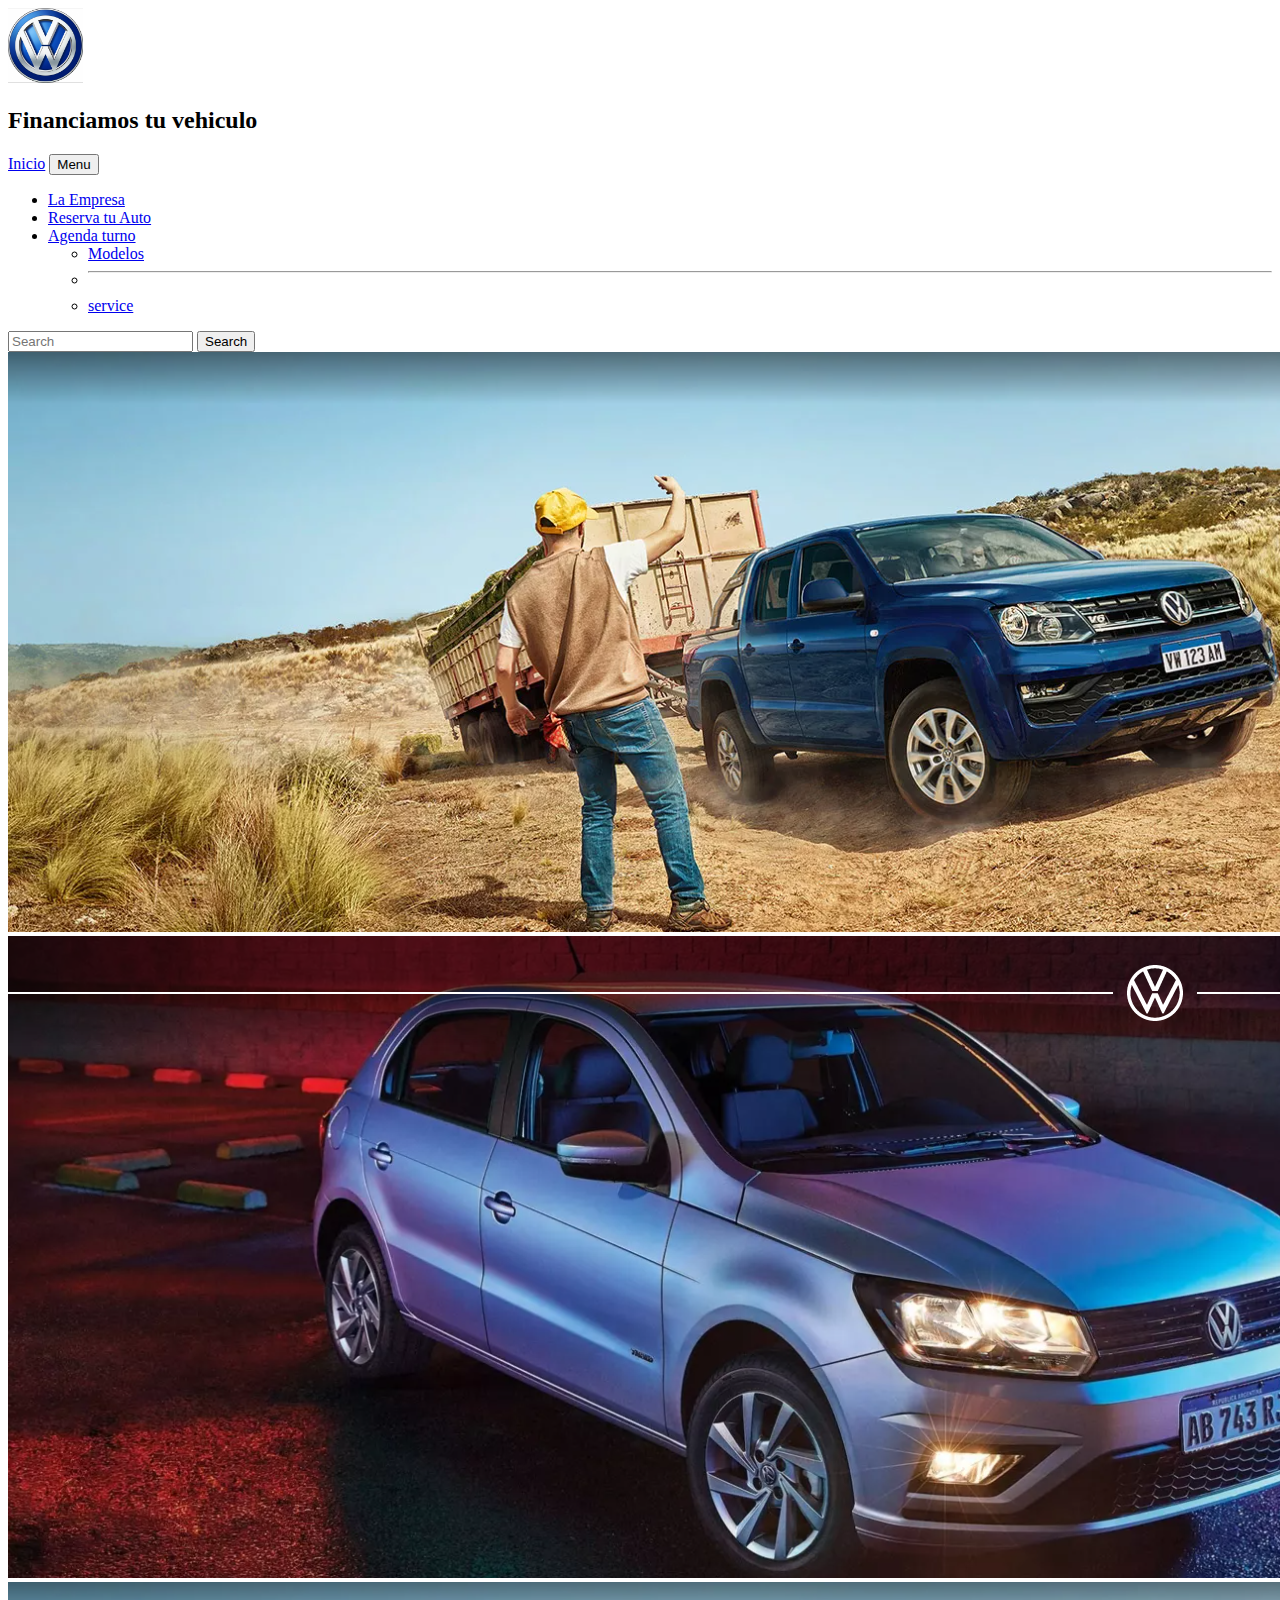
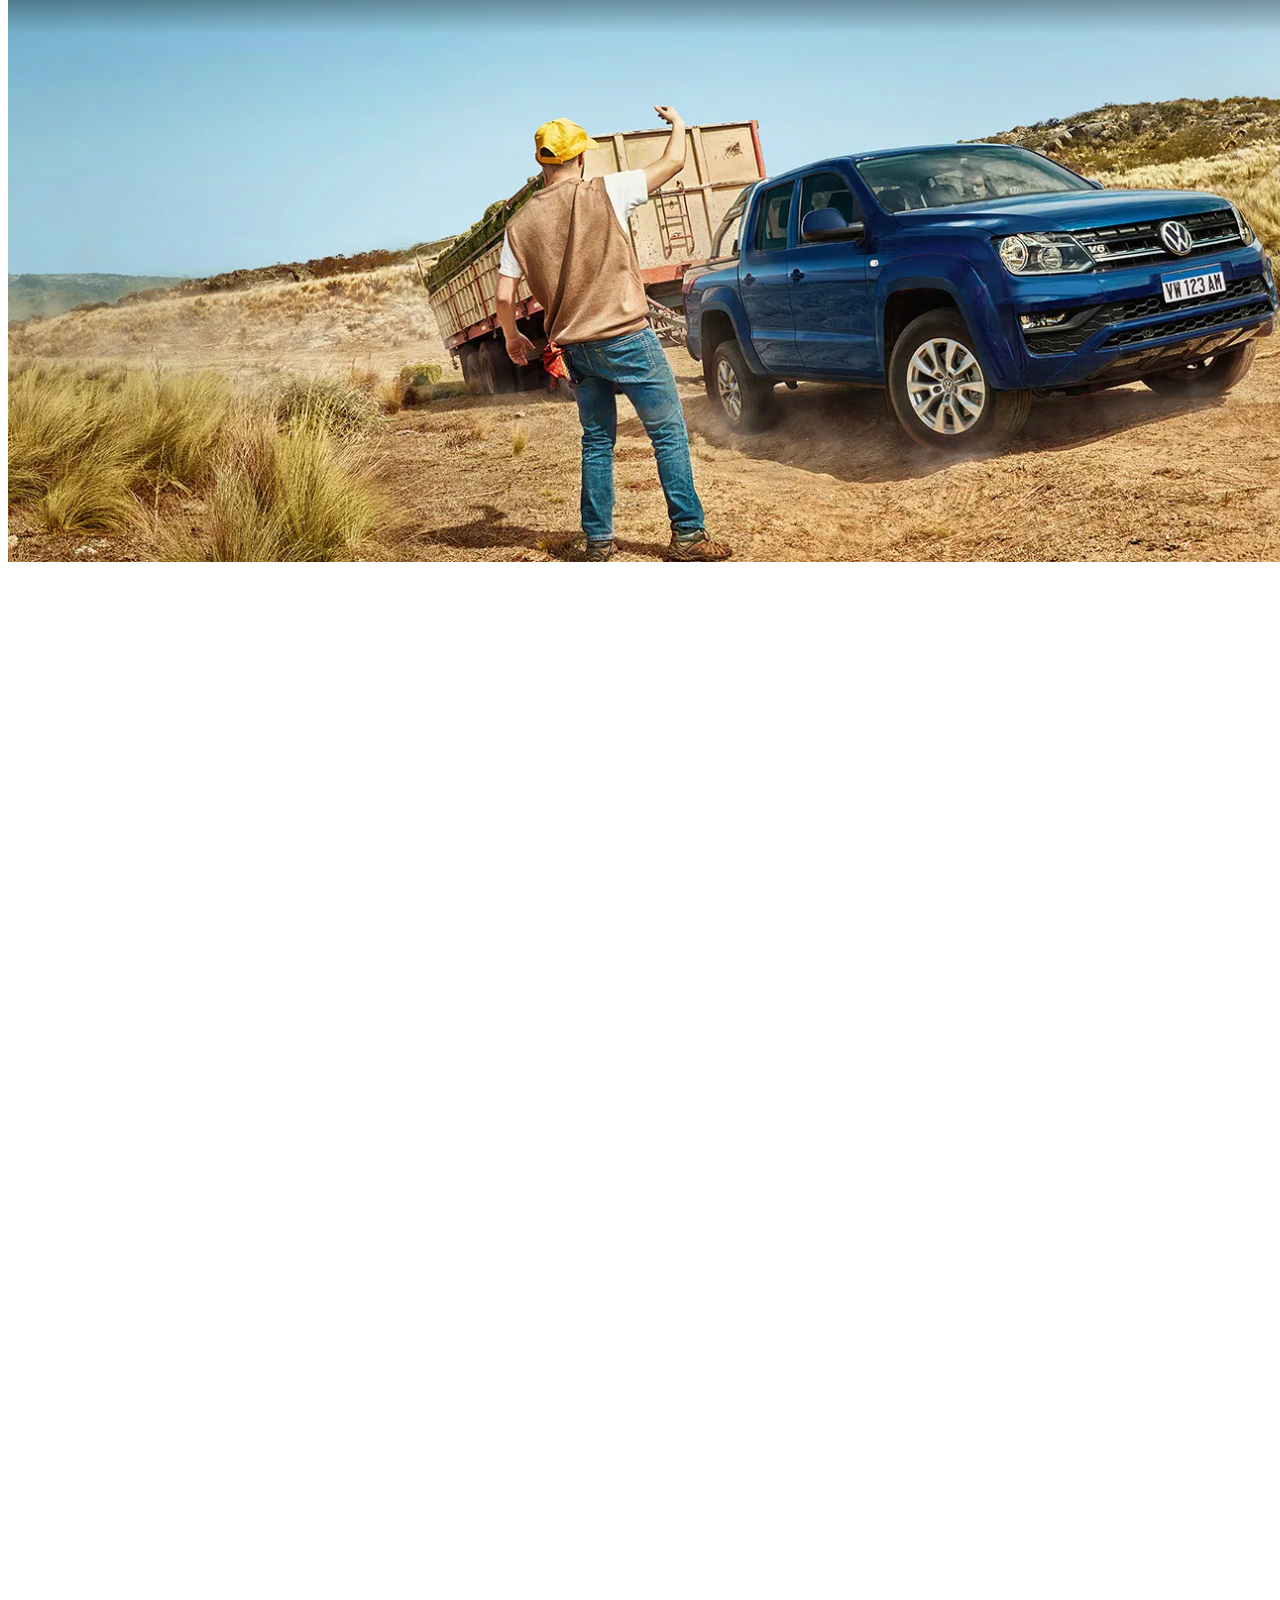
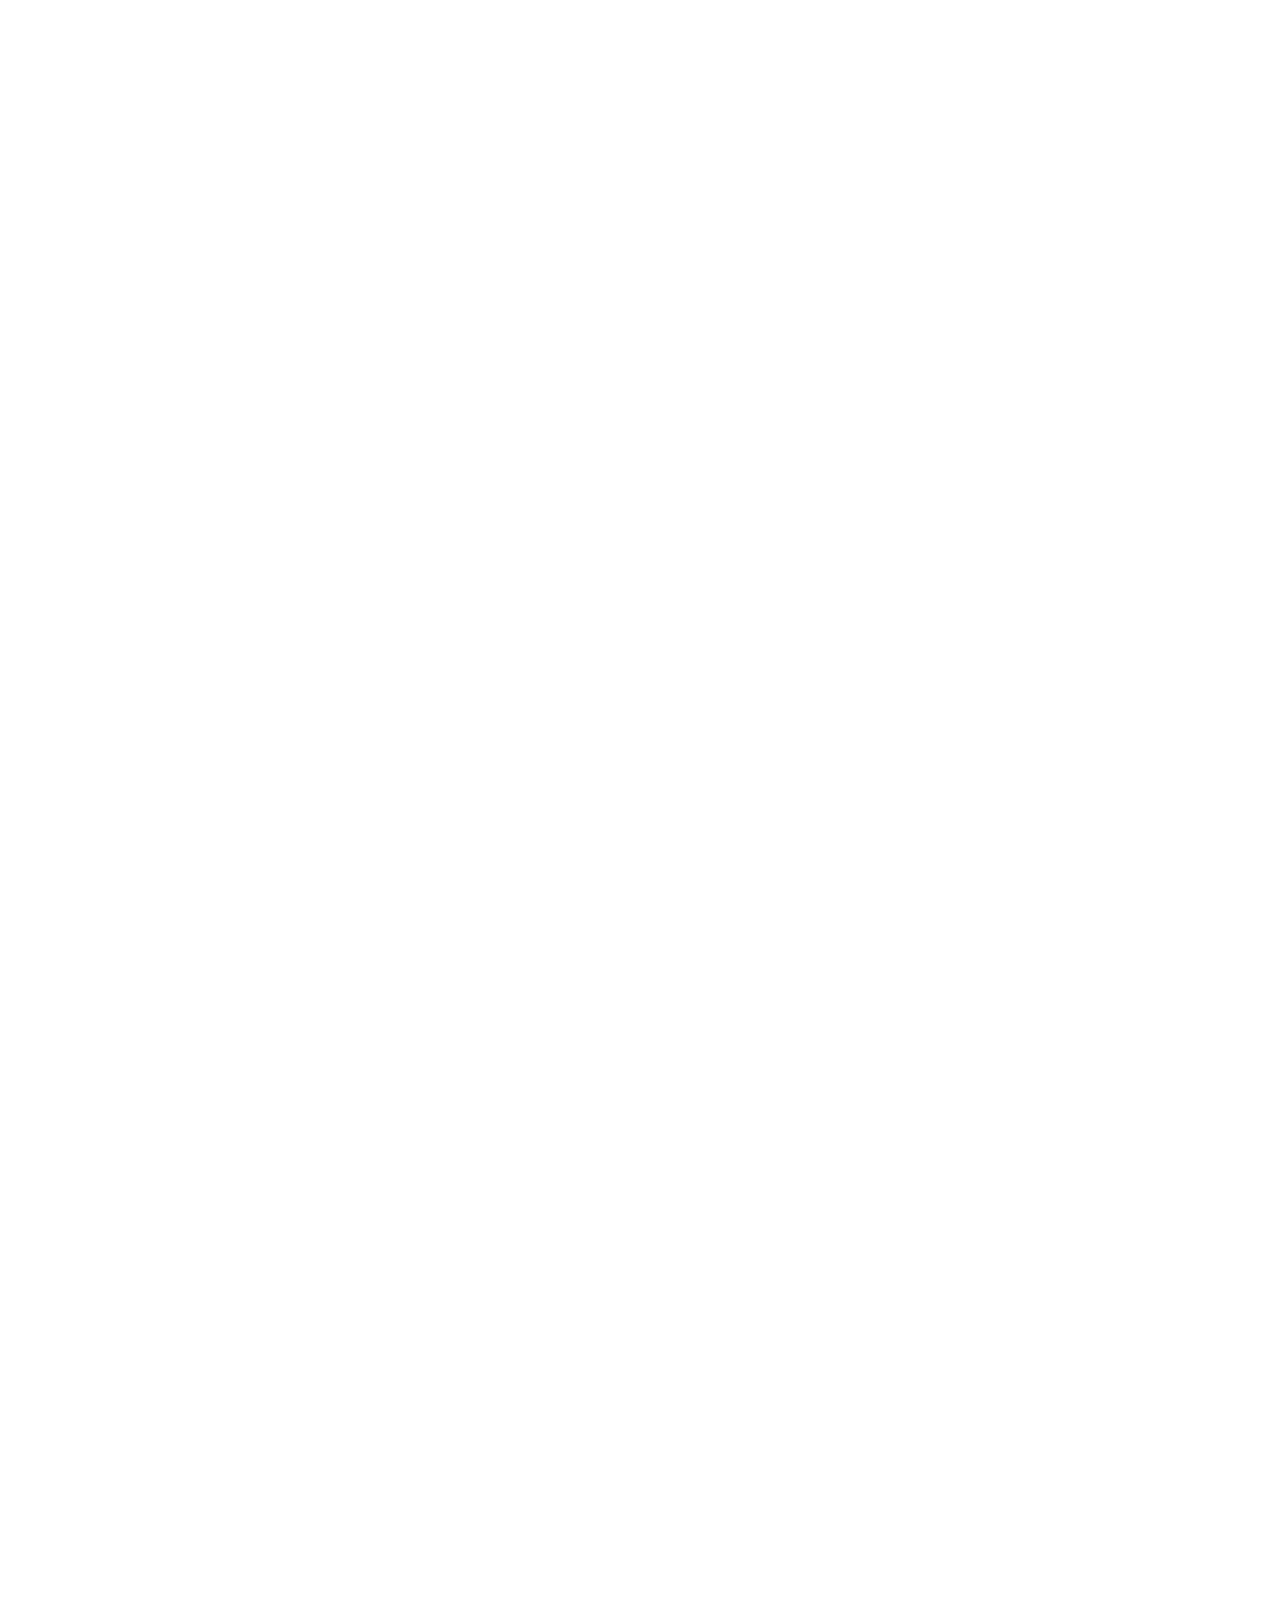
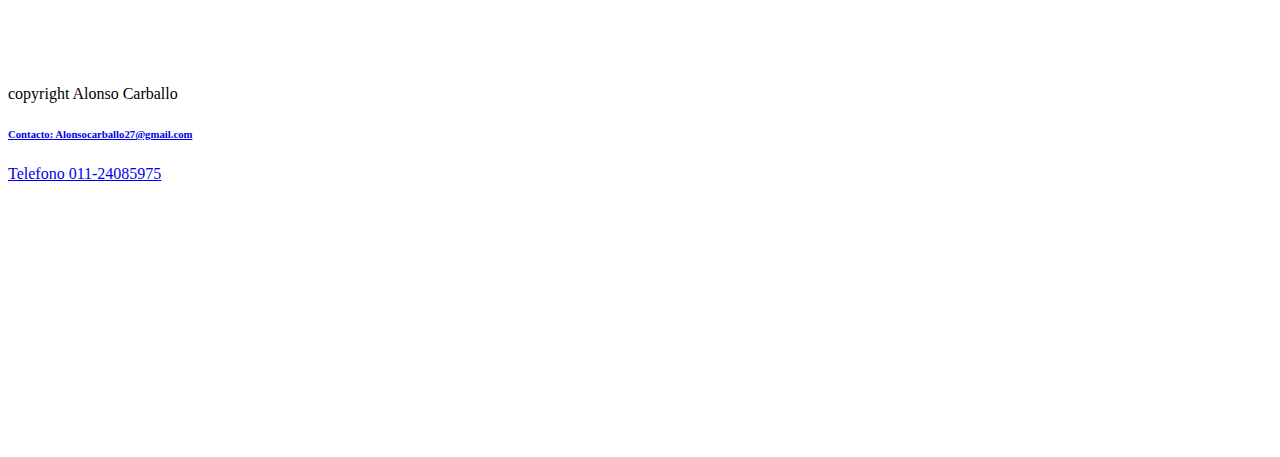
==== index.html @ 7e77ef2c "agregando index" ====
<!DOCTYPE html>
<html lang=”en”>
<head>
    <meta charset=”UTF-8″ />
    <meta name="viewport" content="width=device-width, initial-scale=1.0">
    <link rel="shortcut icon" href="./assets/img/favicon-16x16.png">
    <link href="https://cdn.jsdelivr.net/npm/bootstrap@5.1.3/dist/css/bootstrap.min.css" rel="stylesheet"    integrity="sha384-1BmE4kWBq78iYhFldvKuhfTAU6auU8tT94WrHftjDbrCEXSU1oBoqyl2QvZ6jIW3" crossorigin="anonymous">
    <link rel="stylesheet" href="https://cdnjs.cloudflare.com/ajax/libs/animate.css/4.1.1/animate.min.css" /> 
    <link href="https://unpkg.com/aos@2.3.1/dist/aos.css" rel="stylesheet">
    <link rel="stylesheet" href="./style.css">
    <title>Pre_entrega2Carballo</title>
   <head>

<body>
  <!-- header menu y titulo -->
  <header class="container-fluid sticky-top"> 
    <div class="row">
        <nav class="navbar navbar-expand-lg ">
            <a href="./index.html"> <img src="./assets/img/logo123456.png" alt="logo" width="75px" height="75px" class="d-inline-block align-text-top px-2"></a>
            <h2 class="financiamos">Financiamos tu vehiculo</h2>
            <div class="container">
              <a class="navbar-brand" href="./index.html">Inicio</a>
              <button class="navbar-toggler" type="button" data-bs-toggle="collapse" data-bs-target="#navbarSupportedContent" aria-controls="navbarSupportedContent" aria-expanded="false" aria-label="Toggle navigation">
                <span class="navbar-toggler-icon" >Menu</span>
              </button>
              <div class="collapse navbar-collapse" id="navbarSupportedContent">
                <ul class="navbar-nav me-auto mb-2 mb-lg-0">
                  <li class="nav-item">
                    <a class="nav-link active" aria-current="page" href="https://www.volkswagen.com.ar/es/volkswagen-group-argentina.html" target="_blank">La Empresa</a>
                  </li>
                  <li class="nav-item">
                    <a class="nav-link" href="./reserva.html" tabindex="blank">Reserva tu Auto</a>
                  </li>
                  <li class="nav-item dropdown">
                    <a class="nav-link dropdown-toggle" href="#" role="button" data-bs-toggle="dropdown" aria-expanded="false">
                      Agenda turno
                      <!-- catalogo -->
                    </a>
                    <ul class="dropdown-menu">
                      <li><a class="dropdown-item" href="#">Modelos</a></li>
                      <li><hr class="dropdown-divider"></li>
                      <li><a class="dropdown-item" href="./Catalogo.html">service</a></li>
                    </ul>
                </ul>
                <form class="d-flex" role="search">
                  <input class="form-control me-2" type="search" placeholder="Search" aria-label="Search">
                  <button class="btn btn-outline-success" type="submit">Search</button>
                </form>
              </div>
            </div>
           </nav>
          </nav>
          </div>
          </div>
          </div>
  </header>
  <!-- carrusel de imagenes -->
  <div class="container-fluid" >
    <div class="row" > 
      <div class="col" > 
        <div id="carouselExampleSlidesOnly" class="carousel slide" data-bs-ride="carousel">
          <div class="carousel-inner">
            <div class="carousel-item active">
              <a href="https://youtu.be/xzbchOUNPx0" target="_blank" > <img src="./assets/img/vw_carrusel.png" class="d-block w-100"  alt="imagen animacion carrusel"></a>
            </div>
            <div class="carousel-item">
              <a href="https://youtu.be/xzbchOUNPx0" target="_blank" > <img src="./assets/img/vw_carrusel2.png" class="d-block w-100"  alt=" imagen animacion carrusel"></a>
            </div>
            <div class="carousel-item">
              <a href="https://youtu.be/xzbchOUNPx0" target="_blank" > <img src="./assets/img/vw_carrusel.png" class="d-block w-100"  alt="magen animacion carrusel"></a>
            </div>
          </div>
        </div>
      </div>


<!-- principal articulos venta con ficha tecnica -->
      <main class="container-fluid bg-light d-flex justify-content-evenly py-5" data-aos="zoom-out-up">
        <div class="row ">
          <div class="col ">
            <div class=" colcard" style="width: 18rem; "  >
              <a href="file:///C:/Users/User/Downloads/Flyer-Touareg.pdf" target="_blank"><img src="./assets/img/touareng_venta.png" class="card-img-top d-flex" alt="imagen taos" ></a>
              <div class="card-body">
                <p class="card-text">Touareg </p>
                <h6> Disponibilidad inmediata</h6>
                <a href="./Finaciamiento.html"target="_blank" class="reservaAuto">Planes de Financiamiento</a> <br>
                <a href="./reserva.html"target="_blank" class="reservaAuto" >Reserva tu Auto</a>
              </div>
            </div>
          </div>
          <div class="col">
            <div class="card" style="width: 18rem;">
              <a href="file:///C:/Users/User/Downloads/ficha-amarok-noviembre2022.pdf"target="_blank"><img src="./assets/img/amarok_venta.png" class="card-img-top d-flex" alt="imagen amarok"></a>
              <div class="card-body">
                <p class="card-text">Amarok Experto</p>
                <h6> Disponibilidad inmediata</h6>
                <a href="./Finaciamiento.html"target="_blank" class="reservaAuto"> Planes de Financiamiento</a> <br>
                <a href="./reserva.html"target="_blank" class="reservaAuto" >Reserva tu Auto</a>
              </div>
            </div>
          </div>
          <div class="col">
            <div class="card" style="width: 18rem;">
              <a href="https://zentrum.volkswagen.cl/wp-content/uploads/2022/11/ficha-t-cross-Noviembre2022.pdf"_blank"><img src="./assets/img/t_cross_venta.png" class="card-img-top d-flex" alt="imagen palpador"></a>
              <div class="card-body">
                <p class="card-text">T-Cross</p>
                <h6> Disponibilidad inmediata</h6>
                <a href="./Finaciamiento.html"target="_blank" class="reservaAuto">Planes de Financiamiento</a> <br>
                <a href="./reserva.html"target="_blank" class="reservaAuto" >Reserva tu Auto</a>
              </div>
            </div>
          </div>
          <div class="col">
            <div class="card" style="width: 18rem;">
              <a href="file:///C:/Users/User/Downloads/ficha-saveiro.pdf"target="_blank"><img src="./assets/img/saveiro_venta.png" class="card-img-top d-flex" alt="imagen palpador"></a>
              <div class="card-body">
                <p class="card-text">Saveiro</p>
                <h6> Disponibilidad inmediata</h6>
                <a href="./Finaciamiento.html"target="_blank" class="reservaAuto">Planes de Financiamiento</a> <br>
                <a href="./reserva.html"target="_blank" class="reservaAuto" >Reserva tu Auto</a>
              </div>
            </div>
          </div>
          <div class="col ">
            <div class=" colcard" style="width: 18rem; "  >
              <a href="https://norwagen.ec/wp-content/uploads/2019/12/ficha_polo.pdf" target="_blank"><img src="./assets/img/polo_venta.png" class="card-img-top d-flex" alt="imagen taos" ></a>
              <div class="card-body">
                <p class="card-text">Polo </p>
                <h6> Disponibilidad inmediata</h6>
                <a href="./Finaciamiento.html"target="_blank" class="reservaAuto">Planes de Financiamiento</a> <br>
                <a href="./reserva.html"target="_blank" class="reservaAuto" >Reserva tu Auto</a>
              </div>
            </div>
          </div>
          <div class="col ">
            <div class=" colcard" style="width: 18rem; "  >
              <a href="https://cdn.motor1.com/pdf-files/ficha-tecnica-vw-taospdf.pdf" target="_blank"><img src="./assets/img/taos_venta.png" class="card-img-top d-flex" alt="imagen taos" ></a>
              <div class="card-body">
                <p class="card-text">Taos </p>
                <h6> Disponibilidad inmediata</h6>
                <a href="./Finaciamiento.html"target="_blank" class="reservaAuto">Planes de Financiamiento</a> <br>
                <a href="./reserva.html"target="_blank" class="reservaAuto" >Reserva tu Auto</a>
              </div>
            </div>
          </div>
          <div class="col ">
            <div class=" colcard" style="width: 18rem; "  >
              <a href="file:///C:/Users/User/Downloads/435.pdf" target="_blank"><img src="./assets/img/tiguan_venta.png" class="card-img-top d-flex" alt="imagen taos" ></a>
              <div class="card-body">
                <p class="card-text">Tiguan </p>
                <h6> Disponibilidad inmediata</h6>
                <a href="./Finaciamiento.html"target="_blank" class="reservaAuto">Planes de Financiamiento</a> <br>
                <a href="./reserva.html"target="_blank" class="reservaAuto" >Reserva tu Auto</a>
              </div>
            </div>
          </div>
          <div class="col ">
            <div class=" colcard" style="width: 18rem; "  >
              <a href="file:///C:/Users/User/Downloads/ficha-tecnica-vento-2022.pdf" target="_blank"><img src="./assets/img/vento_venta.png" class="card-img-top d-flex" alt="imagen taos" ></a>
              <div class="card-body">
                <p class="card-text">vento </p>
                <h6> Disponibilidad inmediata</h6>
                <a href="./Finaciamiento.html"target="_blank" class="reservaAuto">Planes de Financiamiento</a> <br>
                <a href="./reserva.html"target="_blank" class="reservaAuto" >Reserva tu Auto</a>
              </div>
            </div>
          </div>
          <div class="col ">
            <div class=" colcard" style="width: 18rem; "  >
              <a href="https://norwagen.ec/wp-content/uploads/2019/12/ficha_virtus.pdf" target="_blank"><img src="./assets/img/virtus_venta.png" class="card-img-top d-flex" alt="imagen taos" ></a>
              <div class="card-body">
                <p class="card-text">Virtus</p>
                <h6> Disponibilidad inmediata</h6>
                <a href="./Finaciamiento.html"target="_blank" class="reservaAuto">Planes de Financiamiento</a> <br>
                <a href="./reserva.html"target="_blank" class="reservaAuto" >Reserva tu Auto</a>
              </div>
            </div>
          </div>
          <div class="col ">
            <div class=" colcard" style="width: 18rem; "  >
              <a href="file:///C:/Users/User/Downloads/Flyer-Touareg.pdf" target="_blank"><img src="./assets/img/touareng_venta.png" class="card-img-top d-flex" alt="imagen taos" ></a>
              <div class="card-body">
                <p class="card-text">Touareg </p>
                <h6> Disponibilidad inmediata</h6>
                <a href="./Finaciamiento.html"target="_blank" class="decoration" class="reservaAuto">Planes de Financiamiento</a> <br>
                <a href="./reserva.html"target="_blank" class="reservaAuto" >Reserva tu Auto</a>
              </div>
            </div>
          </div>

        
      </main>
                <!-- footer -->
    <footer>
        <div class=" row h-100">
            <div class="col bg-dark bg-gradient text-white d-flex justify-content-around">copyright Alonso Carballo
              <a href="https://accounts.google.com/v3/signin/identifier?dsh=S-687499166%3A1664152878682575&continue=https%3A%2F%2Fmail.google.com%2Fmail%2F&rip=1&sacu=1&service=mail&flowName=GlifWebSignIn&flowEntry=ServiceLogin&ifkv=AQDHYWpLvybAqyLokDJiYmH2ZYeUYUpgoPETWrTMmdch-M8c9e4PE40RU01e2bRnR7cRnL5hQTZY4w" target="_blank"  > <h6 class="contacto">Contacto: Alonsocarballo27@gmail.com</h6></a> 
              <a href="https://web.whatsapp.com/" target="_blank" class="telefonoFooter">Telefono 011-24085975 </a>
            </div>
        </div>
    </footer>
    </div>
    
    <script src="./main.js"></script>
    <script src="https://cdn.jsdelivr.net/npm/@popperjs/core@2.10.2/dist/umd/popper.min.js" integrity="sha384-7+zCNj/IqJ95wo16oMtfsKbZ9ccEh31eOz1HGyDuCQ6wgnyJNSYdrPa03rtR1zdB" crossorigin="anonymous"></script>
    <script src="https://cdn.jsdelivr.net/npm/bootstrap@5.1.3/dist/js/bootstrap.min.js" integrity="sha384-QJHtvGhmr9XOIpI6YVutG+2QOK9T+ZnN4kzFN1RtK3zEFEIsxhlmWl5/YESvpZ13" crossorigin="anonymous"></script>
    <script src="https://unpkg.com/aos@2.3.1/dist/aos.js"></script>
    <script>
        AOS.init();
      </script>
</body>
</html>
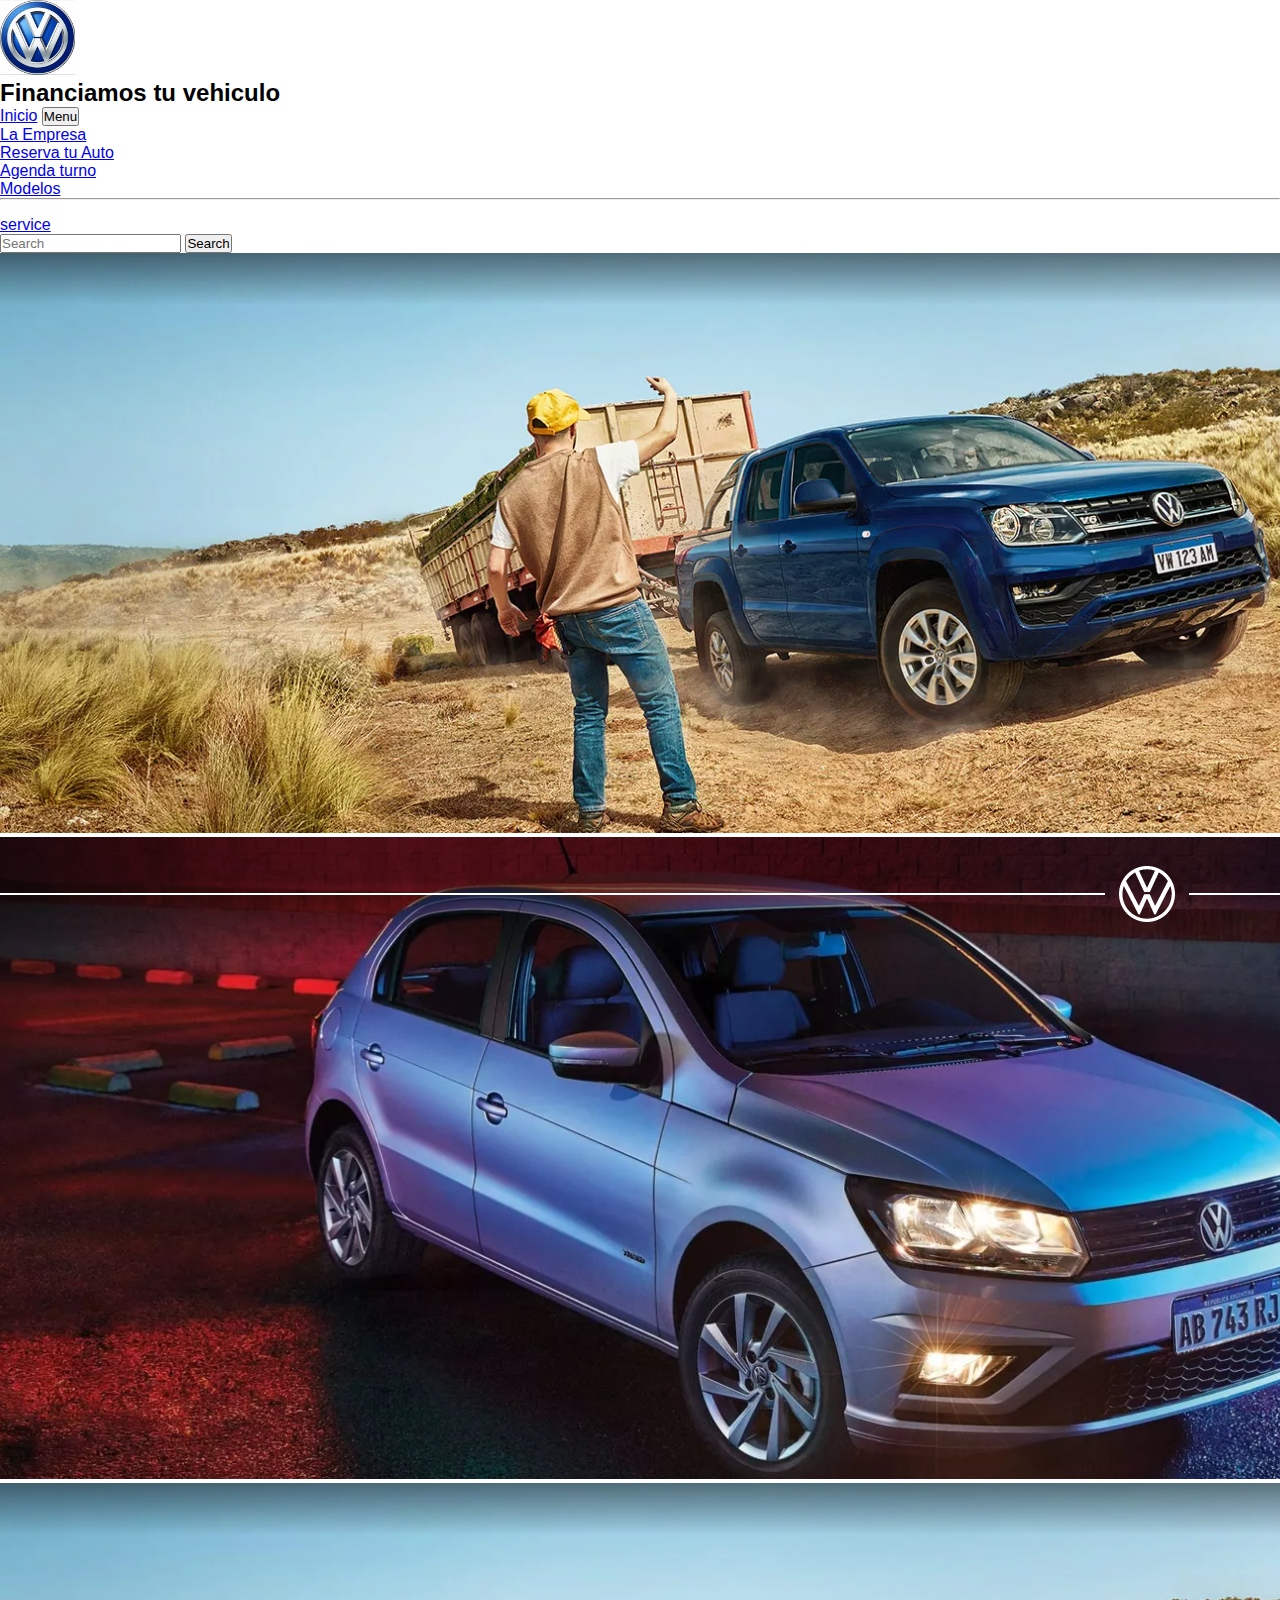
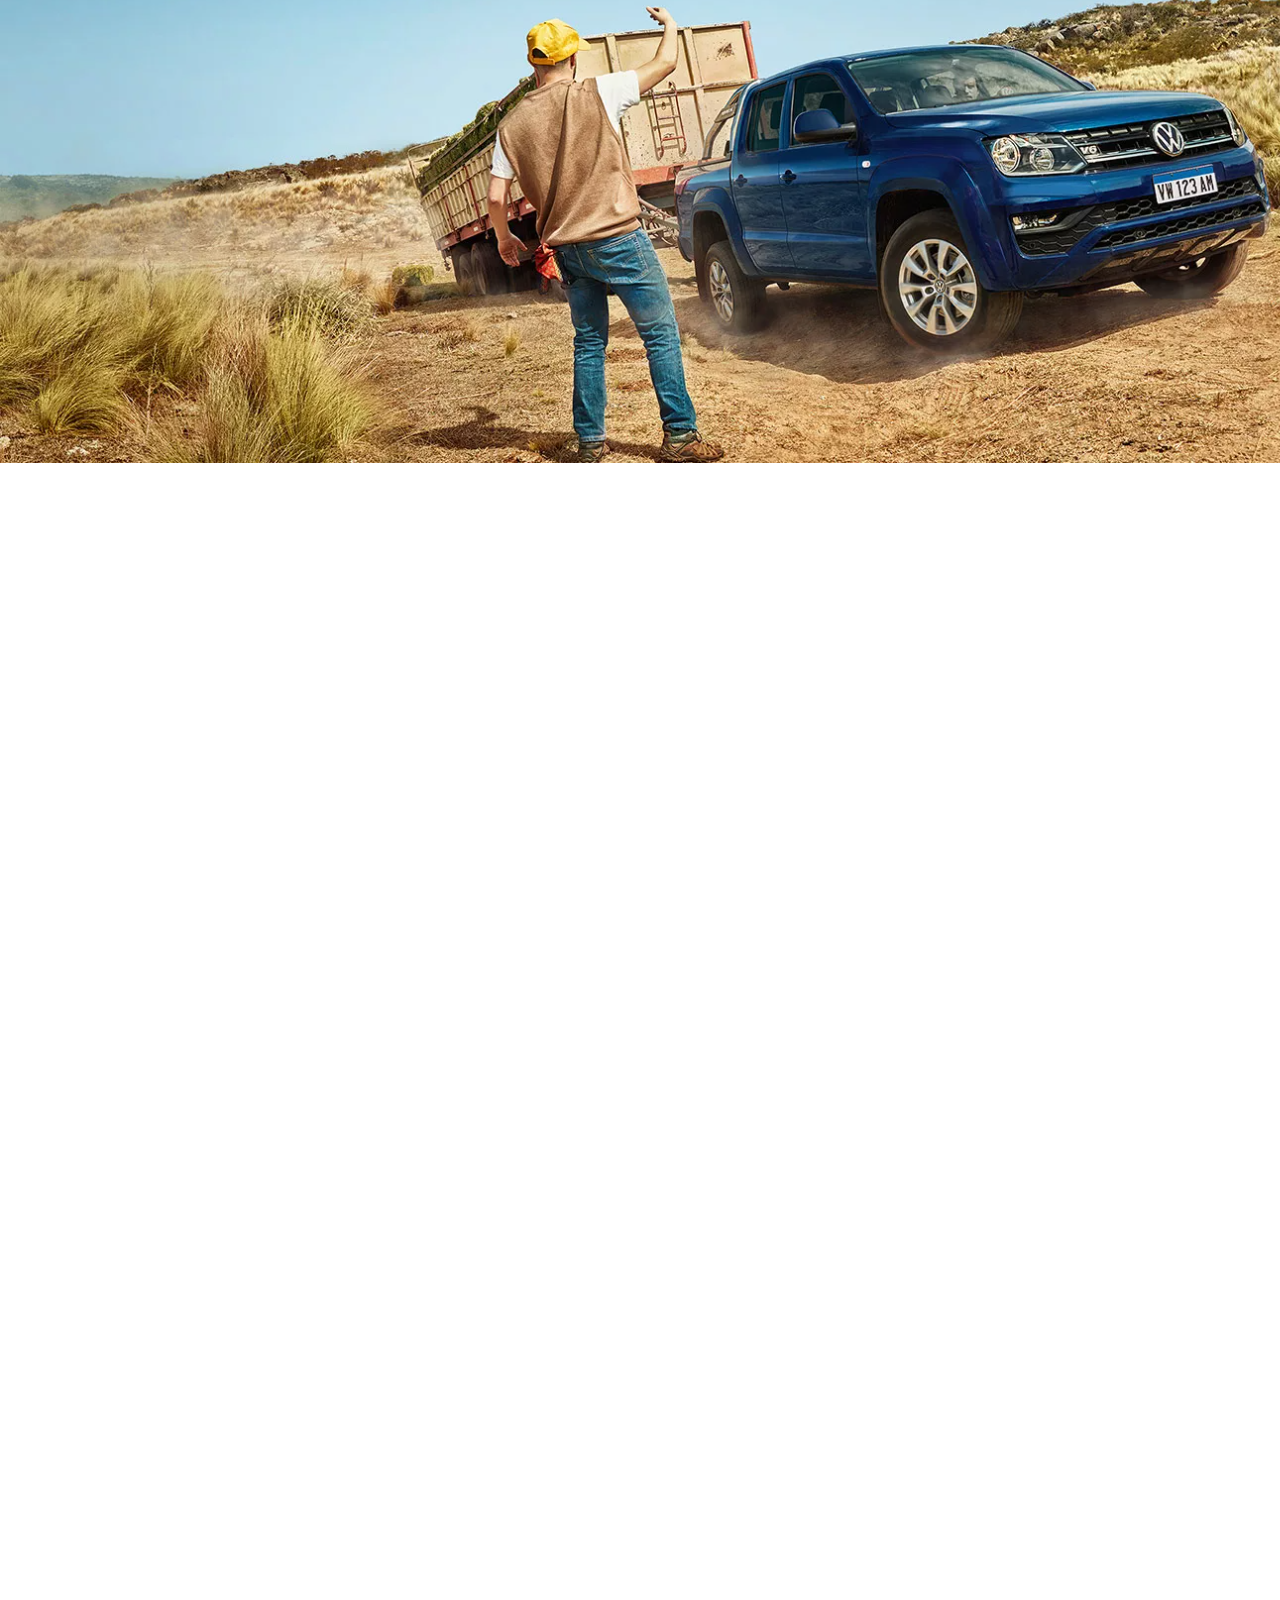
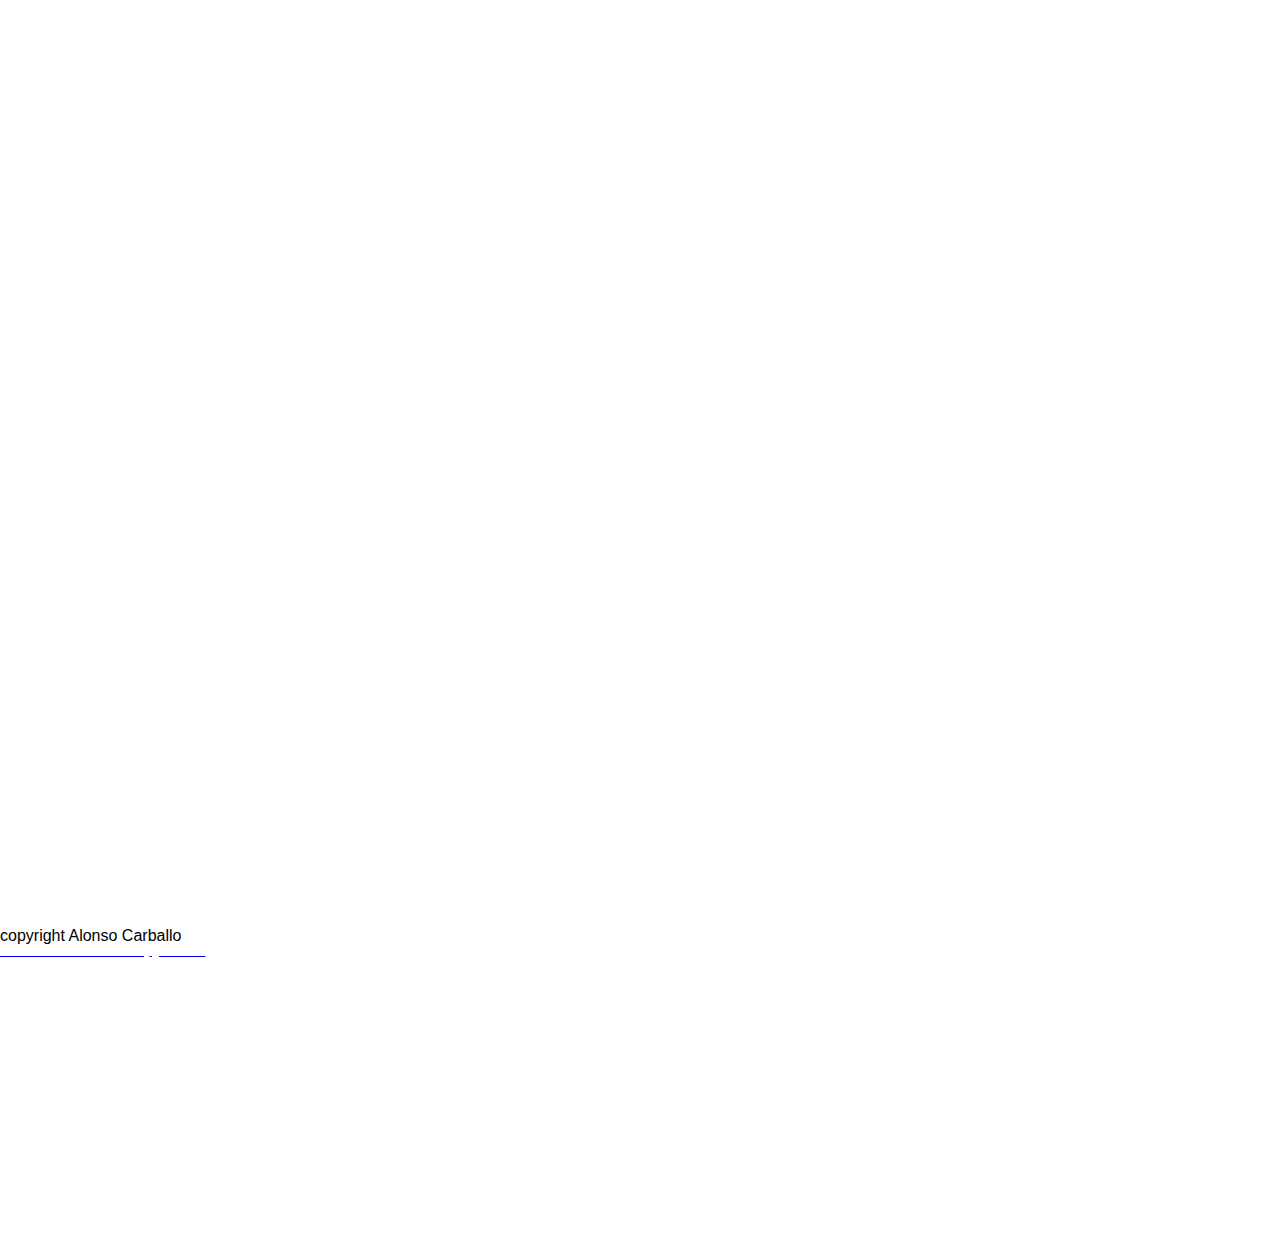
==== commit 12ed926f: "agregando modificaciones al Index" ====
--- a/index.html
+++ b/index.html
@@ -83,7 +83,7 @@
               <div class="card-body">
                 <p class="card-text">Touareg </p>
                 <h6> Disponibilidad inmediata</h6>
-                <a href="./Finaciamiento.html"target="_blank" class="reservaAuto">Planes de Financiamiento</a> <br>
+                <a href="./financiamiento.html"target="_blank" class="reservaAuto">Planes de Financiamiento</a> <br>
                 <a href="./reserva.html"target="_blank" class="reservaAuto" >Reserva tu Auto</a>
               </div>
             </div>
@@ -94,7 +94,7 @@
               <div class="card-body">
                 <p class="card-text">Amarok Experto</p>
                 <h6> Disponibilidad inmediata</h6>
-                <a href="./Finaciamiento.html"target="_blank" class="reservaAuto"> Planes de Financiamiento</a> <br>
+                <a href="./financiamiento.html"target="_blank" class="reservaAuto"> Planes de Financiamiento</a> <br>
                 <a href="./reserva.html"target="_blank" class="reservaAuto" >Reserva tu Auto</a>
               </div>
             </div>
@@ -105,7 +105,7 @@
               <div class="card-body">
                 <p class="card-text">T-Cross</p>
                 <h6> Disponibilidad inmediata</h6>
-                <a href="./Finaciamiento.html"target="_blank" class="reservaAuto">Planes de Financiamiento</a> <br>
+                <a href="./financiamiento.html"target="_blank" class="reservaAuto">Planes de Financiamiento</a> <br>
                 <a href="./reserva.html"target="_blank" class="reservaAuto" >Reserva tu Auto</a>
               </div>
             </div>
@@ -116,7 +116,7 @@
               <div class="card-body">
                 <p class="card-text">Saveiro</p>
                 <h6> Disponibilidad inmediata</h6>
-                <a href="./Finaciamiento.html"target="_blank" class="reservaAuto">Planes de Financiamiento</a> <br>
+                <a href="./financiamiento.html"target="_blank" class="reservaAuto">Planes de Financiamiento</a> <br>
                 <a href="./reserva.html"target="_blank" class="reservaAuto" >Reserva tu Auto</a>
               </div>
             </div>
@@ -127,7 +127,7 @@
               <div class="card-body">
                 <p class="card-text">Polo </p>
                 <h6> Disponibilidad inmediata</h6>
-                <a href="./Finaciamiento.html"target="_blank" class="reservaAuto">Planes de Financiamiento</a> <br>
+                <a href="./financiamiento.html"target="_blank" class="reservaAuto">Planes de Financiamiento</a> <br>
                 <a href="./reserva.html"target="_blank" class="reservaAuto" >Reserva tu Auto</a>
               </div>
             </div>
@@ -138,7 +138,7 @@
               <div class="card-body">
                 <p class="card-text">Taos </p>
                 <h6> Disponibilidad inmediata</h6>
-                <a href="./Finaciamiento.html"target="_blank" class="reservaAuto">Planes de Financiamiento</a> <br>
+                <a href="./financiamiento.html"target="_blank" class="reservaAuto">Planes de Financiamiento</a> <br>
                 <a href="./reserva.html"target="_blank" class="reservaAuto" >Reserva tu Auto</a>
               </div>
             </div>
@@ -149,7 +149,7 @@
               <div class="card-body">
                 <p class="card-text">Tiguan </p>
                 <h6> Disponibilidad inmediata</h6>
-                <a href="./Finaciamiento.html"target="_blank" class="reservaAuto">Planes de Financiamiento</a> <br>
+                <a href="./financiamiento.html"target="_blank" class="reservaAuto">Planes de Financiamiento</a> <br>
                 <a href="./reserva.html"target="_blank" class="reservaAuto" >Reserva tu Auto</a>
               </div>
             </div>
@@ -160,7 +160,7 @@
               <div class="card-body">
                 <p class="card-text">vento </p>
                 <h6> Disponibilidad inmediata</h6>
-                <a href="./Finaciamiento.html"target="_blank" class="reservaAuto">Planes de Financiamiento</a> <br>
+                <a href="./financiamiento.html"target="_blank" class="reservaAuto">Planes de Financiamiento</a> <br>
                 <a href="./reserva.html"target="_blank" class="reservaAuto" >Reserva tu Auto</a>
               </div>
             </div>
@@ -171,7 +171,7 @@
               <div class="card-body">
                 <p class="card-text">Virtus</p>
                 <h6> Disponibilidad inmediata</h6>
-                <a href="./Finaciamiento.html"target="_blank" class="reservaAuto">Planes de Financiamiento</a> <br>
+                <a href="./financiamiento.html"target="_blank" class="reservaAuto">Planes de Financiamiento</a> <br>
                 <a href="./reserva.html"target="_blank" class="reservaAuto" >Reserva tu Auto</a>
               </div>
             </div>
@@ -182,7 +182,7 @@
               <div class="card-body">
                 <p class="card-text">Touareg </p>
                 <h6> Disponibilidad inmediata</h6>
-                <a href="./Finaciamiento.html"target="_blank" class="decoration" class="reservaAuto">Planes de Financiamiento</a> <br>
+                <a href="./financiamiento.html"target="_blank" class="decoration" class="reservaAuto">Planes de Financiamiento</a> <br>
                 <a href="./reserva.html"target="_blank" class="reservaAuto" >Reserva tu Auto</a>
               </div>
             </div>
--- a/style.css
+++ b/style.css
@@ -0,0 +1,90 @@
+*{
+    margin: 0;
+    padding: 0;
+    box-sizing: 0;
+    font-family: sans-serif;
+}
+#footer{
+    width: 100vw;
+    height: 100vh;
+    justify-content: center;
+}
+.containerfluid{
+    width: 100vw;
+    height: 100vh;
+    justify-content: center;
+    text-align: justify;
+
+}
+.plan{
+    text-decoration: none;
+    text-align: center;
+    justify-content: center;
+    align-items: center;
+    display: contents;
+    
+
+}
+.forma{
+    margin-top: 15px;
+    text-align: center;
+    justify-content: center;
+    text-decoration: none;
+}
+.tabla{
+    margin-top: 25px;
+    border: solid black 2px;
+    text-align: center;
+    justify-content: center;
+    text-decoration: none;
+}
+.nec{
+    margin-top: 15px;
+    border: solid black 2px;
+    text-align: center;
+    justify-content: center;
+    text-decoration: none;
+}
+.cuotas_style{
+    margin-top: 25px;
+    border: solid black 2px;
+    text-align: center;
+    justify-content: center;
+ 
+}
+#boton1{
+    margin-top: 25px;
+    justify-content: baseline;
+}
+.boton2{
+    margin-top: 25px;
+    border: solid black 2px;
+    text-align: center;
+    justify-content: center;
+}
+.boton3{
+    margin-top: 25px;
+    border: solid black 2px;
+    text-align: center;
+    justify-content: center;
+
+}
+.telefonoFooter{
+    text-decoration: none;
+    color: white;
+}
+.reservaAuto {
+    text-decoration: none;
+    color: black;
+    text-align: justify;
+}
+.verReservas{
+    background-color: aqua;
+    text-decoration: none;
+    text-align: justify;
+    justify-content: baseline;
+}
+.contacto{
+    text-decoration: none;
+    color: white;
+}